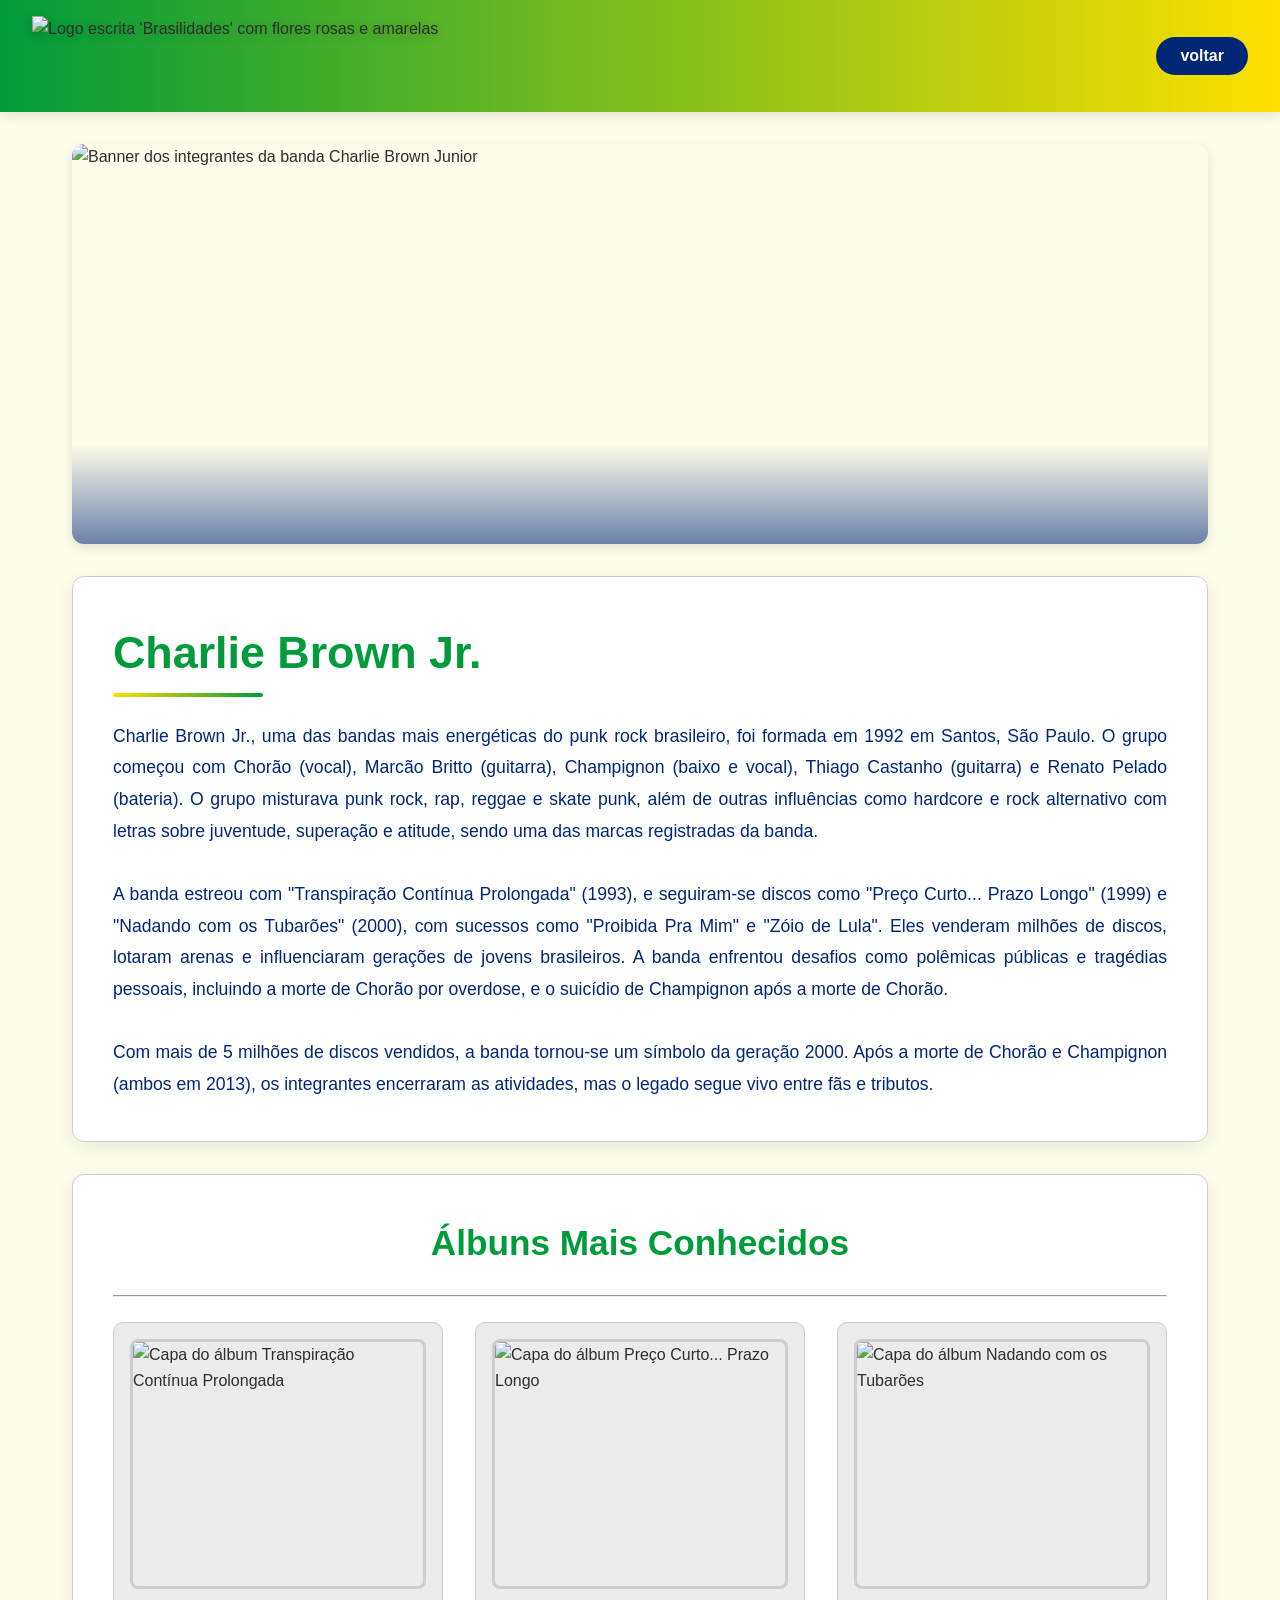
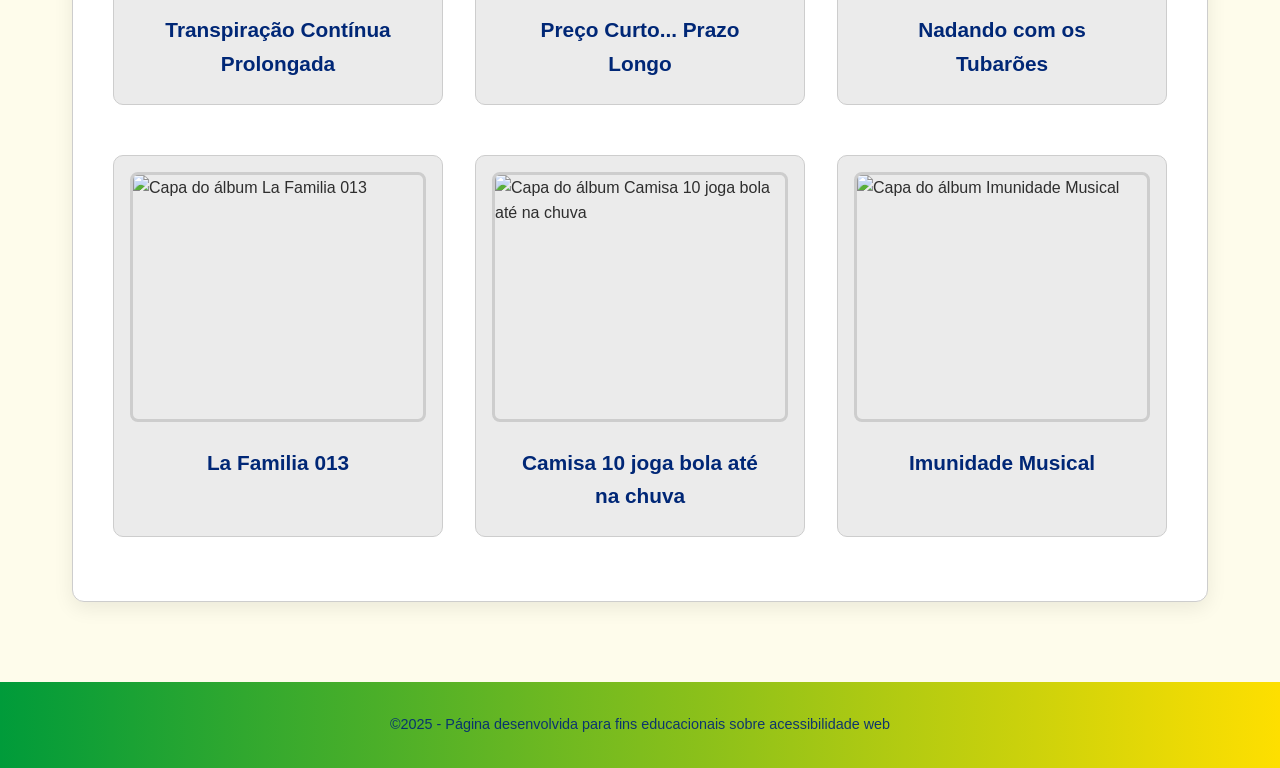
==== cbJr.html @ da4c7ad5 "Add files via upload" ====
<!DOCTYPE html>
<html lang="pt-br">

<head>
    <meta charset="UTF-8">
    <meta name="viewport" content="width=device-width, initial-scale=1.0">
    <link rel="stylesheet" href="cbjr.css">
    <title>Artistas Anos 90 - Charlie Brown Jr.</title>
</head>

<body>
    <header>
        <!-- Logo à esquerda -->
        <div class="div-h">
            <img class="logo" src="img/logo.png" alt="Logo escrita 'Brasilidades' com flores rosas e amarelas">
            <a href="sobre-nos" aria-label="Sobre nós"></a>
        </div>
        
        <!-- Botão voltar à direita -->
        <button onclick="window.location.href='index.html'" aria-label="Voltar para página inicial">voltar</button>
    </header>

    <main>
        <div class="banner">
            <img src="imgA/cbjr-banner.jpeg" alt="Banner dos integrantes da banda Charlie Brown Junior">
        </div>

        <div class="artista-container">
            <div class="artistaText">
                <h1>Charlie Brown Jr.</h1>

                <span>
                    Charlie Brown Jr., uma das bandas mais energéticas do punk rock brasileiro, foi formada em 1992 em
                    Santos, São Paulo. O grupo começou com Chorão (vocal), Marcão Britto (guitarra), Champignon (baixo e
                    vocal), Thiago Castanho (guitarra) e Renato Pelado (bateria). O grupo misturava punk rock, rap,
                    reggae e skate punk, além de outras influências como hardcore e rock alternativo com letras sobre
                    juventude, superação e atitude, sendo uma das marcas registradas da banda.
                    <br><br>
                    A banda estreou com "Transpiração Contínua Prolongada" (1993), e seguiram-se discos como "Preço
                    Curto... Prazo Longo" (1999) e "Nadando com os Tubarões" (2000), com sucessos como "Proibida Pra
                    Mim" e "Zóio de Lula". Eles venderam milhões de discos, lotaram arenas e influenciaram gerações de
                    jovens brasileiros. A banda enfrentou desafios como polêmicas públicas e tragédias pessoais,
                    incluindo a morte de Chorão por overdose, e o suicídio de Champignon após a morte de Chorão.
                    <br><br>
                    Com mais de 5 milhões de discos vendidos, a banda tornou-se um símbolo da geração 2000. Após a morte
                    de Chorão e Champignon (ambos em 2013), os integrantes encerraram as atividades, mas o legado segue
                    vivo entre fãs e tributos.
                </span>
            </div>

            <div class="albunsArtista">
                <h2>Álbuns Mais Conhecidos</h2>
                <hr>
                <br>
                <div id="fila2">
                    <div class="albumNome">
                        <img src="album/Transpiração_contínua_prolongada.jpg" alt="Capa do álbum Transpiração Contínua Prolongada">
                        <a href="https://open.spotify.com/intl-pt/album/09Nao8wNpzTz60nY8G2n7A?si=O4fdWO6lSi2OVyd1UzxZnQ" target="_blank" rel="noopener noreferrer">
                            Transpiração Contínua Prolongada</a>
                    </div>
                    <div class="albumNome">
                        <img src="album/preço curto-prazo longo.jpg" alt="Capa do álbum Preço Curto... Prazo Longo">
                        <a href="https://open.spotify.com/intl-pt/album/2hLNxoJZ5kZoBEX0XGBRNu?si=oweHRN6uTI6AeEhmB-697A" target="_blank" rel="noopener noreferrer">
                            Preço Curto... Prazo Longo</a>
                    </div>
                    <div class="albumNome">
                        <img src="album/Nadando_com_os_Tubarões.jpg" alt="Capa do álbum Nadando com os Tubarões">
                        <a href="https://open.spotify.com/intl-pt/album/5eF1HzO5mIQxs7bCwW9TJC?si=gQWxcnjQShyL6YWDPgeuAw" target="_blank" rel="noopener noreferrer">
                            Nadando com os Tubarões</a>
                    </div>
                </div>
                <br>
                <div id="fila2">
                    <div class="albumNome">
                        <img src="album/La_Família_013.jpg" alt="Capa do álbum La Familia 013">
                        <a href="https://open.spotify.com/intl-pt/album/53GOG940xY4LOpgD8YzQrJ?si=jSdM0S4ETRqeFLd_Tk-xNQ" target="_blank" rel="noopener noreferrer">
                            La Familia 013</a>
                    </div>
                    <div class="albumNome">
                        <img src="album/camisa 10.avif" alt="Capa do álbum Camisa 10 joga bola até na chuva">
                        <a href="https://open.spotify.com/intl-pt/album/0tbiBipiOorOAnL7XWFbgt?si=LsvQd3WXQVyKSBiPbEpRgA" target="_blank" rel="noopener noreferrer">
                            Camisa 10 joga bola até na chuva</a>
                    </div>
                    <div class="albumNome">
                        <img src="album/Imunidade_Musical.jpg" alt="Capa do álbum Imunidade Musical">
                        <a href="https://open.spotify.com/intl-pt/album/1l8K5fgYz4J0ZZyjMVd6Q1?si=1jDl2vI7Rcq0RWz1W-ApqQ" target="_blank" rel="noopener noreferrer">
                            Imunidade Musical</a>
                    </div>
                </div>
            </div>
        </div>
    </main>

    <footer>
        <p> &copy;2025 - Página desenvolvida para fins educacionais sobre acessibilidade web</p>
    </footer>
</body>
</html>
---- cbjr.css ----
/* skank.css - CSS específico para página do Skank */

/* Estilos gerais para a página do artista */
:root {
    /* Cores da bandeira brasileira e tema cultural */
    --verde-brasil: #009B3A;
    --amarelo-brasil: #FEDF00;
    --azul-brasil: #002776;
    --branco: #FFFFFF;
    --preto: #2E2E2E;
    --cinza-claro: #ebebeb;
    --cinza-medio: #cdcdcd;
    --laranja-acessivel: #FF6B35;
    --rosa-brasil: #E6398A;
}

* {
    margin: 0;
    padding: 0;
    box-sizing: border-box;
}

body {
    font-family: 'Segoe UI', Tahoma, Geneva, Verdana, sans-serif;
    line-height: 1.6;
    color: var(--preto);
    background-color: #fee00014;
    min-height: 100vh;
    display: flex;
    flex-direction: column;
}

/* HEADER COM LAYOUT INVERTIDO - BOTÃO DIREITA, LOGO ESQUERDA */
header {
    background: linear-gradient(to right, var(--verde-brasil), var(--amarelo-brasil));
    padding: 1rem 2rem;
    display: flex;
    justify-content: space-between;
    align-items: center;
    position: relative;
    box-shadow: 0 4px 12px rgba(0, 0, 0, 0.1);
    flex-direction: row;
}

/* Logo agora à esquerda */
header .div-h {
    display: flex;
    align-items: center;
    gap: 2rem;
    order: 1;
}

header .logo {
    height: 80px;
    width: auto;
    filter: drop-shadow(0 2px 4px rgba(0, 0, 0, 0.2));
    max-width: 100%;
}

/* Botão voltar agora à direita */
header button {
    background-color: var(--azul-brasil);
    color: var(--branco);
    border: none;
    border-radius: 50px;
    padding: 0.6rem 1.5rem;
    font-weight: bold;
    font-size: 1rem;
    cursor: pointer;
    text-decoration: none;
    display: inline-block;
    order: 2;
    margin-left: auto;
    transition: all 0.3s ease;
}

header button:hover,
header button:focus {
    background-color: #1455d7;
    color: var(--branco);
    outline: none;
    transform: translateY(-2px);
    box-shadow: 0 6px 12px rgba(0, 0, 0, 0.2);
}

/* MAIN CONTENT */
main {
    flex: 1;
    max-width: 1200px;
    margin: 0 auto;
    width: 100%;
    padding: 0 2rem;
}

/* BANNER DA PÁGINA DO ARTISTA */
.banner {
    width: 100%;
    margin: 2rem 0;
    border-radius: 12px;
    overflow: hidden;
    position: relative;
    box-shadow: 0 4px 12px rgba(0, 0, 0, 0.1);
    max-width: 100%;
}

.banner img {
    width: 100%;
    height: 400px;
    object-fit: cover;
    display: block;
}


.banner::after {
    content: "";
    position: absolute;
    bottom: 0;
    left: 0;
    width: 100%;
    height: 100px;
    background: linear-gradient(to top, rgba(0, 39, 118, 0.578), transparent);
}
/* CONTEÚDO DE TEXTO DO ARTISTA */
.artistaText {
    background-color: var(--branco);
    border-radius: 12px;
    padding: 2.5rem;
    margin: 2rem 0;
    box-shadow: 0 6px 20px rgba(0, 0, 0, 0.08);
    border: 1px solid var(--cinza-medio);
    position: relative;
    overflow: hidden;
}

.artistaText::before {
    content: "";
    position: absolute;
    top: 0;
    left: 0;
    width: 8px;
    height: 100%;
}

.artistaText h1 {
    color: var(--verde-brasil);
    font-size: 2.8rem;
    margin-bottom: 1.5rem;
    position: relative;
    padding-bottom: 0.5rem;
    text-align: left; /* Alterado: título alinhado à esquerda */
}

.artistaText h1::after {
    content: "";
    position: absolute;
    bottom: 0;
    left: 0; /* Alterado: linha começa da esquerda */
    width: 150px;
    height: 4px;
    background: linear-gradient(to right, var(--amarelo-brasil), var(--verde-brasil));
    border-radius: 2px;
}

.artistaText span {
    display: block;
    font-size: 1.1rem;
    line-height: 1.8;
    color: var(--azul-brasil);
    text-align: justify;
}

.artistaText span br {
    margin-bottom: 1rem;
}

/* ÁREA DE ÁLBUNS */
.albunsArtista {
    background-color: var(--branco);
    border-radius: 12px;
    padding: 2.5rem;
    margin: 2rem 0;
    box-shadow: 0 6px 20px rgba(0, 0, 0, 0.08);
    border: 1px solid var(--cinza-medio);
}

.albunsArtista h2 {
    color: var(--verde-brasil);
    font-size: 2.2rem;
    margin-bottom: 1.5rem;
    text-align: center;
    position: relative;
}


#fila2 {
    display: grid;
    grid-template-columns: repeat(3, 1fr);
    gap: 2rem;
    margin-bottom: 1.5rem;
}

/* ESTILOS DOS ÁLBUNS */
.albumNome {
    display: flex;
    flex-direction: column;
    align-items: center;
    transition: all 0.3s ease;
    padding: 1rem;
    border-radius: 10px;
    background-color: var(--cinza-claro);
    border: 1px solid var(--cinza-medio);
}

.albumNome:hover {
    transform: translateY(-8px);
    background-color: #fee0004f;
    border-color: var(--verde-brasil);
    box-shadow: 0 8px 16px rgba(0, 0, 0, 0.1);
}

.albumNome img {
    width: 100%;
    height: 250px;
    object-fit: cover;
    border-radius: 8px;
    margin-bottom: 1rem;
    border: 3px solid var(--cinza-medio);
    transition: all 0.3s ease;
}

.albumNome:hover img {
    border-color: var(--verde-brasil);
    transform: scale(1.03);
}

.albumNome a {
    text-decoration: none;
    color: var(--azul-brasil);
    font-size: 1.3rem;
    font-weight: 600;
    text-align: center;
    padding: 0.5rem 1rem;
    transition: all 0.3s ease;
    border-radius: 6px;
    width: 100%;
    display: block;
    position: relative;
}

.albumNome a:hover,
.albumNome a:focus {
    color: var(--verde-brasil);
    outline: none;
}

.albumNome a::after {
    margin-left: 8px;
    opacity: 0;
    transition: opacity 0.3s ease;
}

.albumNome a:hover::after {
    opacity: 1;
}


/* FOOTER */
footer {
    background: linear-gradient(to right, var(--verde-brasil), var(--amarelo-brasil));
    color: var(--azul-brasil);
    text-align: center;
    padding: 2rem;
    margin-top: 3rem;
    width: 100%;
}

footer p {
    max-width: 800px;
    margin: 0 auto;
    font-size: 0.9rem;
    line-height: 1.5;
    opacity: 0.9;
}

/* ACESSIBILIDADE */
:focus-visible {
    outline: 3px solid var(--laranja-acessivel);
    outline-offset: 2px;
}

.artistaText {
    animation: fadeInUp 0.8s ease-out 0.2s both;
}


.albumNome:nth-child(1) { animation-delay: 0.5s; }
.albumNome:nth-child(2) { animation-delay: 0.6s; }
.albumNome:nth-child(3) { animation-delay: 0.7s; }
.albumNome:nth-child(4) { animation-delay: 0.8s; }
.albumNome:nth-child(5) { animation-delay: 0.9s; }
.albumNome:nth-child(6) { animation-delay: 1s; }

/* RESPONSIVIDADE */
@media (max-width: 992px) {
    #fila2 {
        grid-template-columns: repeat(2, 1fr);
        gap: 1.5rem;
    }
}

@media (max-width: 768px) {
    header {
        flex-direction: column;
        padding: 1rem;
        gap: 1rem;
        text-align: center;
    }
    
    header .div-h {
        order: 2;
        flex-direction: column;
        gap: 1rem;
        width: 100%;
        justify-content: center;
    }
    
    header button {
        order: 1;
        margin-left: 0;
        align-self: center;
        width: 150px;
    }
    
    header .logo {
        height: 60px;
    }
    
    main {
        padding: 0 1.5rem;
    }
    
    .banner img {
        height: 300px;
    }
    
    .artistaText,
    .albunsArtista {
        padding: 1.5rem;
    }
    
    .artistaText h1 {
        font-size: 2.2rem;
    }
    
    .artistaText span {
        font-size: 1rem;
    }
    
    #fila2 {
        grid-template-columns: 1fr;
        gap: 1.5rem;
    }
    
    .albumNome img {
        height: 280px;
    }
    
    .artistaText::before {
        width: 6px;
    }
}

@media (max-width: 480px) {
    .banner img {
        height: 220px;
    }
    
    .artistaText h1 {
        font-size: 1.8rem;
    }
    
    main {
        padding: 0 1rem;
    }
    
    .artistaText,
    .albunsArtista {
        padding: 1rem;
    }
    
    footer {
        padding: 1.5rem;
    }
    
    header button {
        width: 120px;
        padding: 0.5rem 1rem;
        font-size: 0.9rem;
    }
}

/* Estilo para imagens ausentes */
.banner img[src=""], 
.banner img:not([src]) {
    background: linear-gradient(135deg, #009B3A, #002776, #FEDF00);
    display: flex;
    align-items: center;
    justify-content: center;
    color: white;
    font-size: 24px;
    font-weight: bold;
}

.albumNome img[src=""], 
.albumNome img:not([src]) {
    background: linear-gradient(135deg, #002776, #009B3A);
    display: flex;
    align-items: center;
    justify-content: center;
    color: white;
    font-size: 16px;
    text-align: center;
    padding: 20px;
}
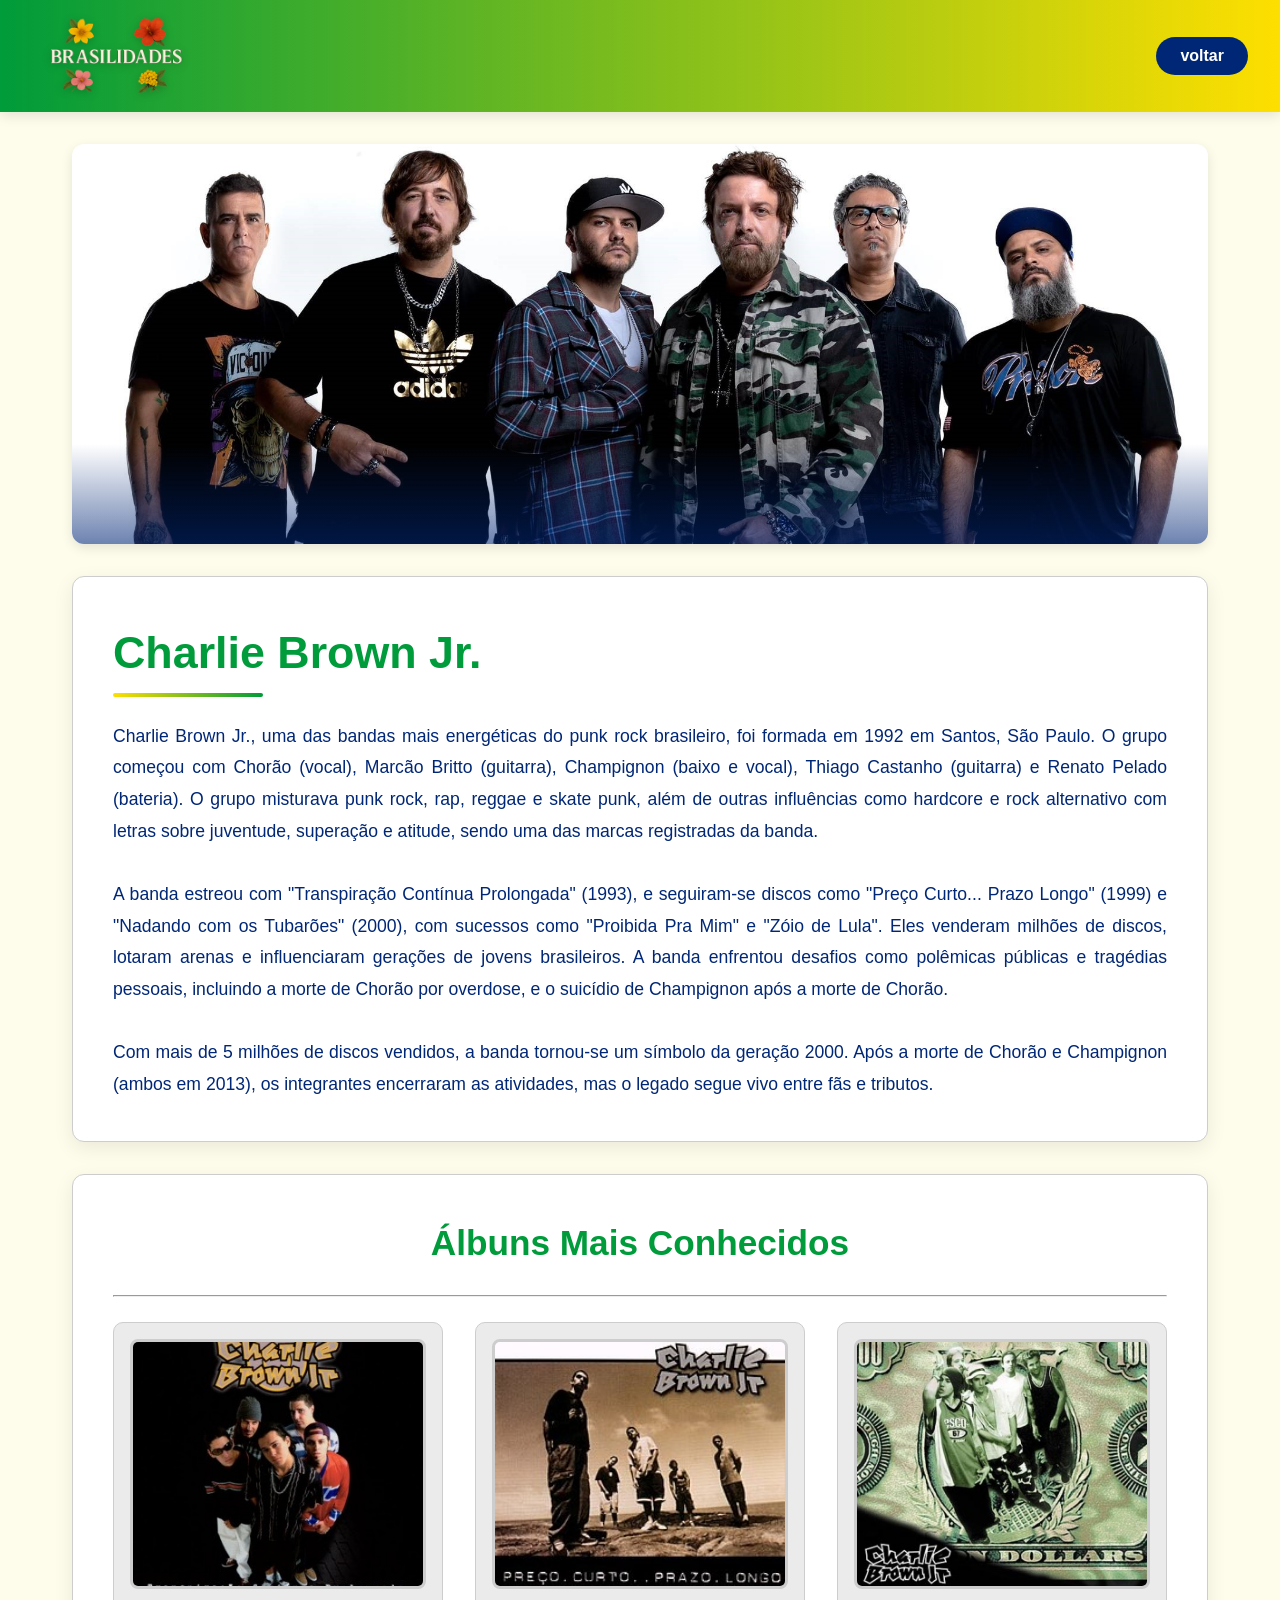
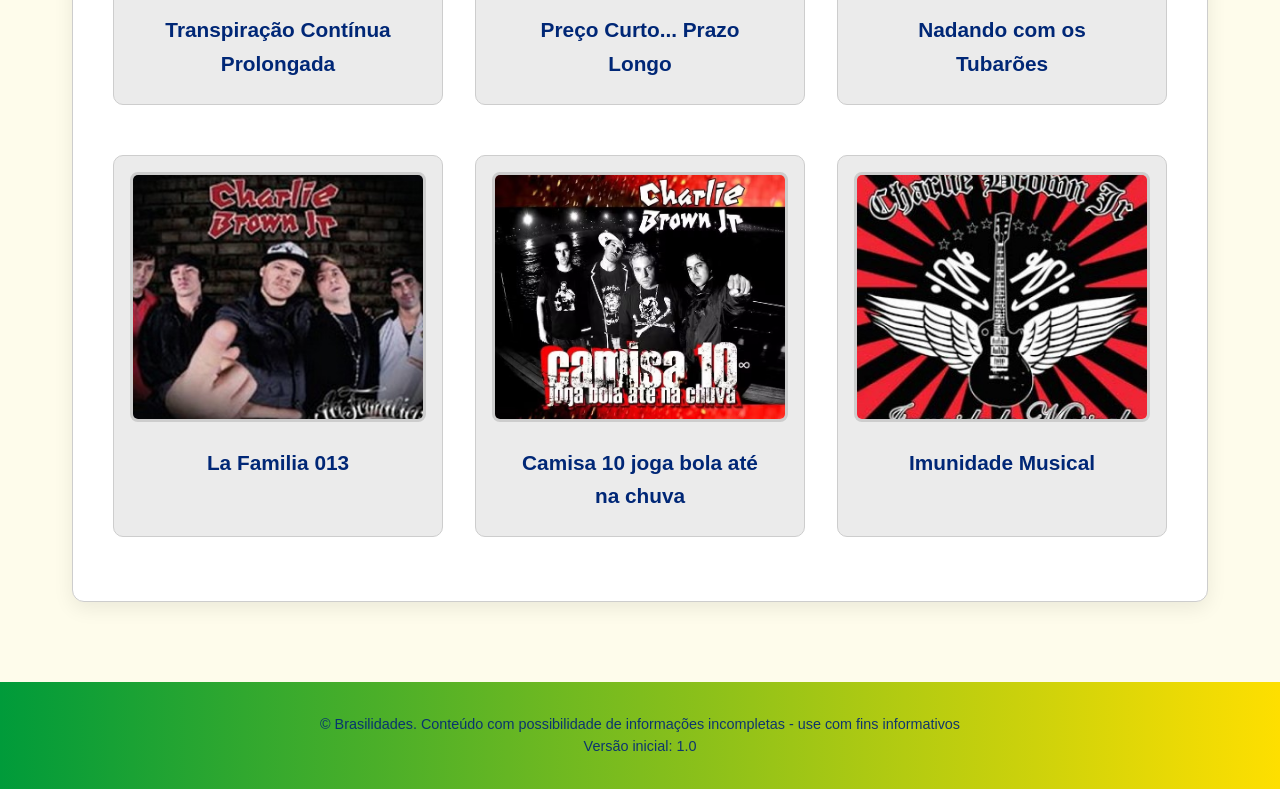
==== commit ff06d238: "Update cbJr.html" ====
--- a/cbJr.html
+++ b/cbJr.html
@@ -12,7 +12,7 @@
     <header>
         <!-- Logo à esquerda -->
         <div class="div-h">
-            <img class="logo" src="img/logo.png" alt="Logo escrita 'Brasilidades' com flores rosas e amarelas">
+            <img class="logo" src="logo.png" alt="Logo escrita 'Brasilidades' com flores rosas e amarelas">
             <a href="sobre-nos" aria-label="Sobre nós"></a>
         </div>
         
@@ -22,7 +22,7 @@
 
     <main>
         <div class="banner">
-            <img src="imgA/cbjr-banner.jpeg" alt="Banner dos integrantes da banda Charlie Brown Junior">
+            <img src="cbjr-banner.jpeg" alt="Banner dos integrantes da banda Charlie Brown Junior">
         </div>
 
         <div class="artista-container">
@@ -54,17 +54,17 @@
                 <br>
                 <div id="fila2">
                     <div class="albumNome">
-                        <img src="album/Transpiração_contínua_prolongada.jpg" alt="Capa do álbum Transpiração Contínua Prolongada">
+                        <img src="Transpiração_contínua_prolongada.jpg" alt="Capa do álbum Transpiração Contínua Prolongada">
                         <a href="https://open.spotify.com/intl-pt/album/09Nao8wNpzTz60nY8G2n7A?si=O4fdWO6lSi2OVyd1UzxZnQ" target="_blank" rel="noopener noreferrer">
                             Transpiração Contínua Prolongada</a>
                     </div>
                     <div class="albumNome">
-                        <img src="album/preço curto-prazo longo.jpg" alt="Capa do álbum Preço Curto... Prazo Longo">
+                        <img src="preço curto-prazo longo.jpg" alt="Capa do álbum Preço Curto... Prazo Longo">
                         <a href="https://open.spotify.com/intl-pt/album/2hLNxoJZ5kZoBEX0XGBRNu?si=oweHRN6uTI6AeEhmB-697A" target="_blank" rel="noopener noreferrer">
                             Preço Curto... Prazo Longo</a>
                     </div>
                     <div class="albumNome">
-                        <img src="album/Nadando_com_os_Tubarões.jpg" alt="Capa do álbum Nadando com os Tubarões">
+                        <img src="Nadando_com_os_Tubarões.jpg" alt="Capa do álbum Nadando com os Tubarões">
                         <a href="https://open.spotify.com/intl-pt/album/5eF1HzO5mIQxs7bCwW9TJC?si=gQWxcnjQShyL6YWDPgeuAw" target="_blank" rel="noopener noreferrer">
                             Nadando com os Tubarões</a>
                     </div>
@@ -72,17 +72,17 @@
                 <br>
                 <div id="fila2">
                     <div class="albumNome">
-                        <img src="album/La_Família_013.jpg" alt="Capa do álbum La Familia 013">
+                        <img src="La_Família_013.jpg" alt="Capa do álbum La Familia 013">
                         <a href="https://open.spotify.com/intl-pt/album/53GOG940xY4LOpgD8YzQrJ?si=jSdM0S4ETRqeFLd_Tk-xNQ" target="_blank" rel="noopener noreferrer">
                             La Familia 013</a>
                     </div>
                     <div class="albumNome">
-                        <img src="album/camisa 10.avif" alt="Capa do álbum Camisa 10 joga bola até na chuva">
+                        <img src="camisa 10.avif" alt="Capa do álbum Camisa 10 joga bola até na chuva">
                         <a href="https://open.spotify.com/intl-pt/album/0tbiBipiOorOAnL7XWFbgt?si=LsvQd3WXQVyKSBiPbEpRgA" target="_blank" rel="noopener noreferrer">
                             Camisa 10 joga bola até na chuva</a>
                     </div>
                     <div class="albumNome">
-                        <img src="album/Imunidade_Musical.jpg" alt="Capa do álbum Imunidade Musical">
+                        <img src="Imunidade_Musical.jpg" alt="Capa do álbum Imunidade Musical">
                         <a href="https://open.spotify.com/intl-pt/album/1l8K5fgYz4J0ZZyjMVd6Q1?si=1jDl2vI7Rcq0RWz1W-ApqQ" target="_blank" rel="noopener noreferrer">
                             Imunidade Musical</a>
                     </div>
@@ -92,7 +92,8 @@
     </main>
 
     <footer>
-        <p> &copy;2025 - Página desenvolvida para fins educacionais sobre acessibilidade web</p>
+        <p>&copy; Brasilidades. Conteúdo com possibilidade de informações incompletas - use com fins informativos <br> Versão inicial: 1.0 </p>
     </footer>
 </body>
-</html>+
+</html>
